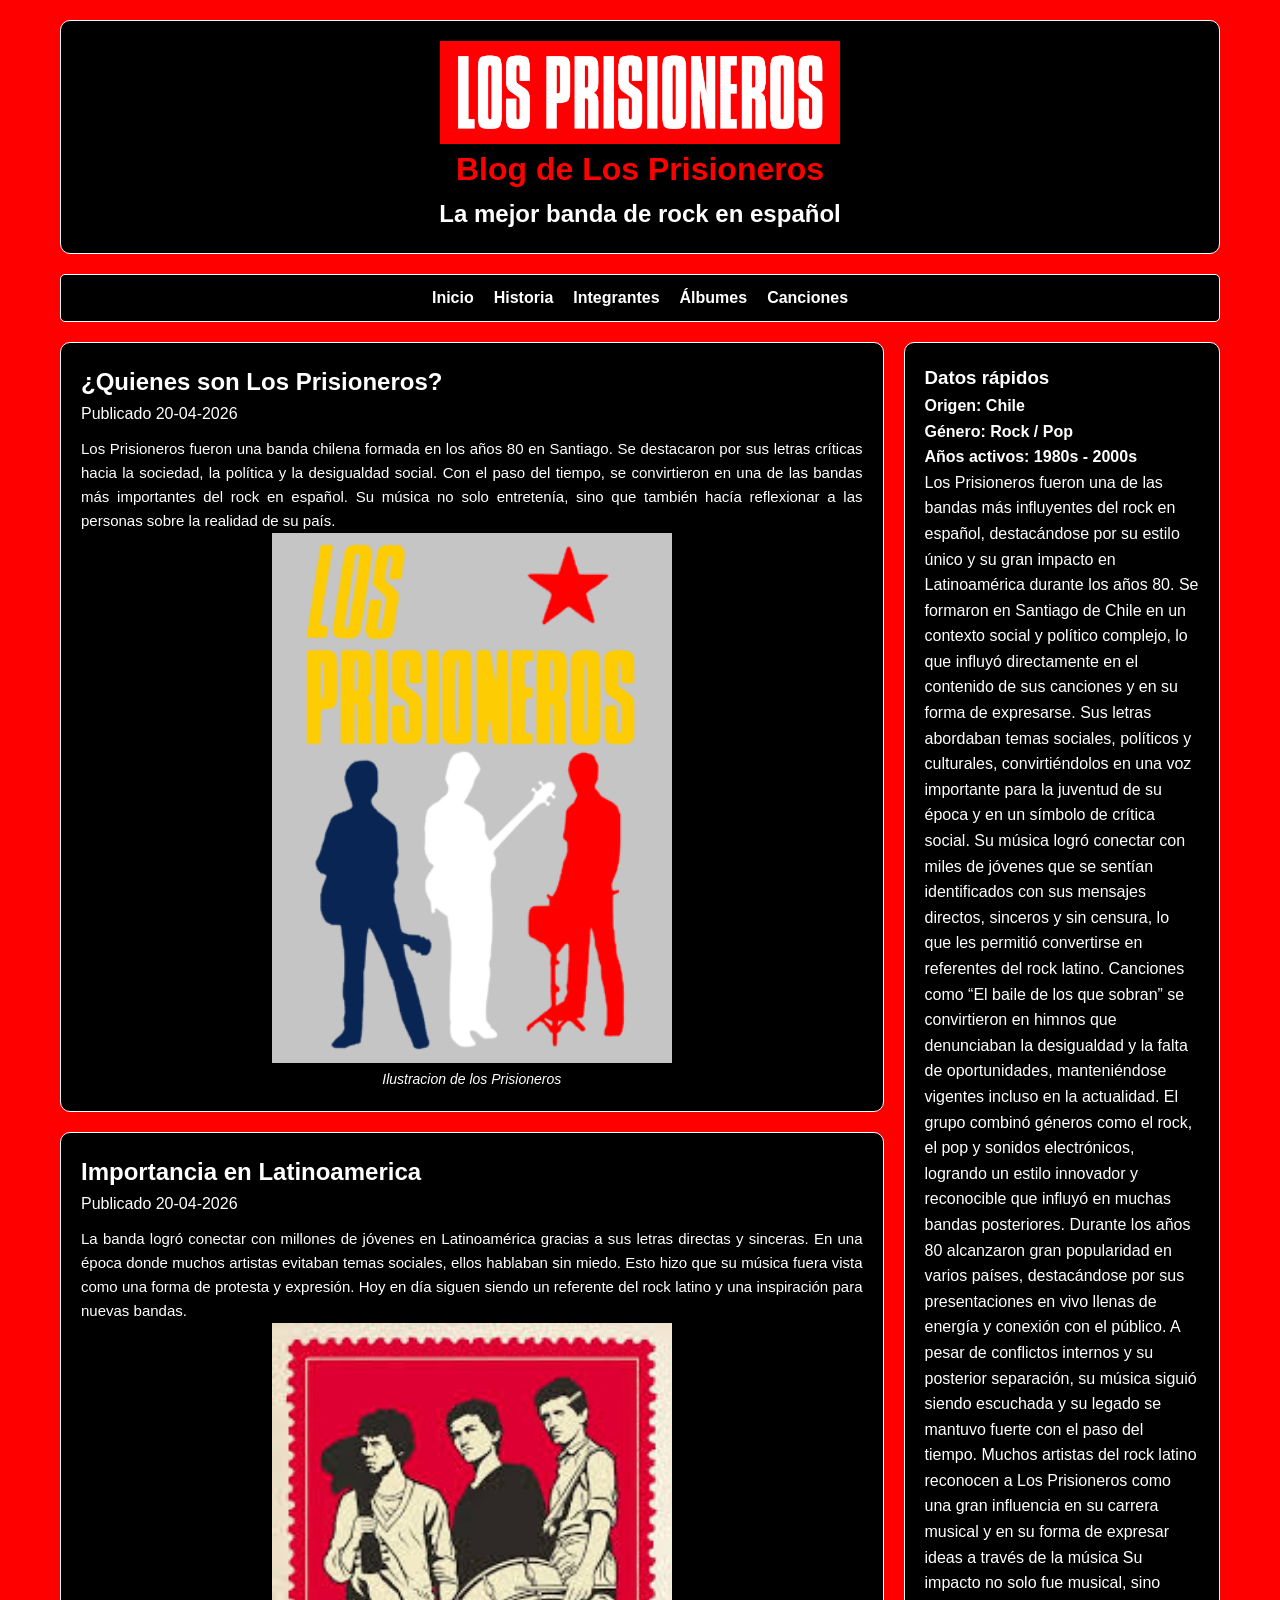
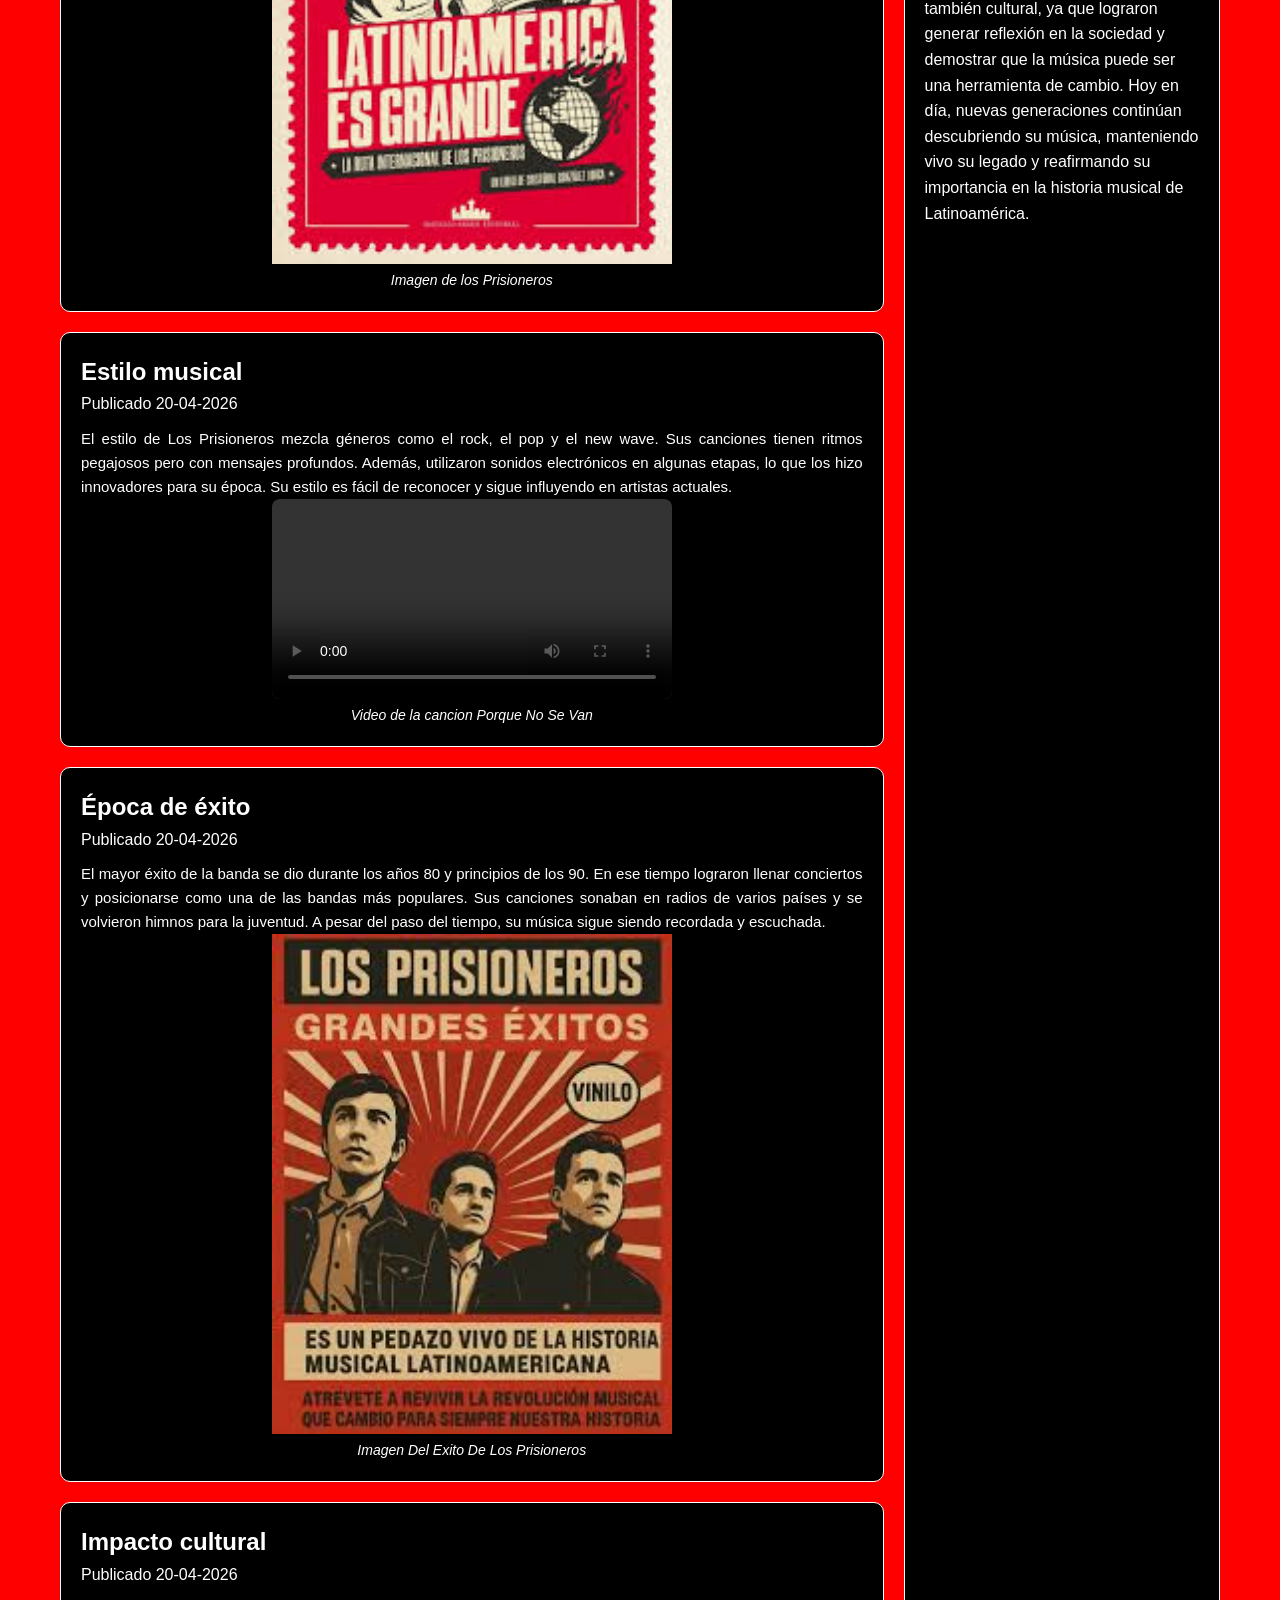
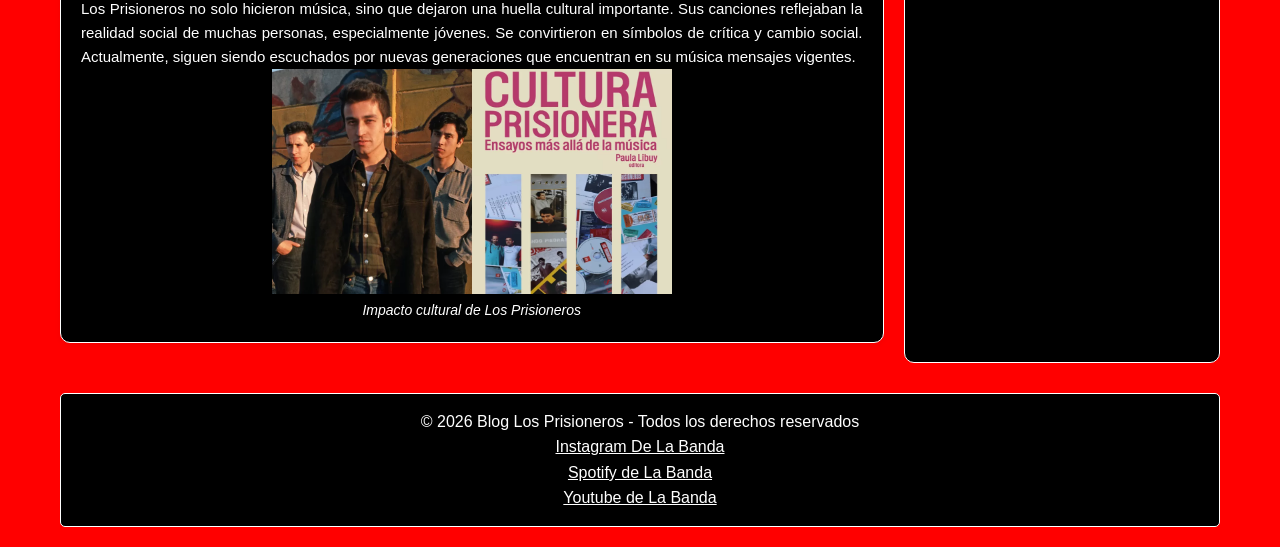
==== index.html @ 9b2015d8 "Add files via upload" ====
<!DOCTYPE html>
<html lang="es">

<head>
    <!-- Metadatos esenciales para el navegador y motores de búsqueda -->
    <meta charset="UTF-8">
    <meta name="viewport" content="width=device-width, initial-scale=1.0">
    <meta name="description" content="Blog Los Prisioneros">
    <meta name="keywords" content="Los Prisioneros Blog">
    <title>Blog De Los Prisioneros</title>
    <!-- Enlace a la hoja de estilos externa -->
    <link rel="stylesheet" href="./estilos.css">
    <!-- Icono que aparece en la pestaña del navegador -->
    <link rel="icon" href="./IMAGENES/minilogopricioneros.png" type="image/png" />
</head>

<body>
    <div id="agrupar">
        <!-- Encabezado principal del blog -->
        <header id="principal">
            <img src="./IMAGENES/logopricioneros.png" alt="Logo de los prisioneros">
            <h1>Blog de Los Prisioneros</h1>
            <h2>La mejor banda de rock en español</h2>
        </header>

        <!-- Menú de navegación principal -->
        <nav id="menu">
            <ul>
                <li><a href="index.html">Inicio</a></li>
                <li><a href="historia.html">Historia</a></li>
                <li><a href="integrantes.html">Integrantes</a></li>
                <li><a href="albumes.html">Álbumes</a></li>
                <li><a href="canciones.html">Canciones</a></li>
            </ul>
        </nav>

        <!-- Contenido principal del blog: artículos y barra lateral -->
        <main id="contenido">
            <!-- Sección de artículos del blog -->
            <section id="seccion">
                <!-- Primer artículo -->
                <article>
                    <header class="cabecera">
                        <h1>¿Quienes son Los Prisioneros?</h1>
                        <p><time datetime="2026-04-20">Publicado 20-04-2026</time></p>
                    </header>
                    <div class="texto_articulo">
                        Los Prisioneros fueron una banda chilena formada en los años 80 en Santiago.
                        Se destacaron por sus letras críticas hacia la sociedad, la política y la desigualdad social.
                        Con el paso del tiempo, se convirtieron en una de las bandas más importantes del rock en español.
                        Su música no solo entretenía, sino que también hacía reflexionar a las personas sobre la realidad de su país.
                    </div>
                    <figure>
                        <img src="./IMAGENES/imagen1pricioneros.png" alt="Imagen de Los Prisioneros">
                        <figcaption>Ilustracion de los Prisioneros</figcaption>
                    </figure>
                </article>

                <!-- Segundo artículo con video -->
                <article>
                    <header class="cabecera">
                        <h1>Importancia en Latinoamerica</h1>
                        <p><time datetime="2026-04-20">Publicado 20-04-2026</time></p>
                    </header>
                    <div class="texto_articulo">
                       La banda logró conectar con millones de jóvenes en Latinoamérica gracias a sus letras directas y sinceras.
                       En una época donde muchos artistas evitaban temas sociales, ellos hablaban sin miedo.
                       Esto hizo que su música fuera vista como una forma de protesta y expresión.
                       Hoy en día siguen siendo un referente del rock latino y una inspiración para nuevas bandas.
                    </div>
                    <figure>
                        <img src="./IMAGENES/imagen2pricioneros.jpeg" alt="Imagen de los Prisioneros">
                        <figcaption>Imagen de los Prisioneros</figcaption>
                    </figure>
                </article>
               
                <!-- Tercer artículo con video -->
                <article>
                    <header class="cabecera">
                        <h1>Estilo musical</h1>
                        <p><time datetime="2026-04-20">Publicado 20-04-2026</time></p>
                    </header>
                    <div class="texto_articulo">
                        El estilo de Los Prisioneros mezcla géneros como el rock, el pop y el new wave.
                        Sus canciones tienen ritmos pegajosos pero con mensajes profundos.
                        Además, utilizaron sonidos electrónicos en algunas etapas, lo que los hizo innovadores para su época.
                        Su estilo es fácil de reconocer y sigue influyendo en artistas actuales.
                    </div>
                    <figure>
                        <video src="./VIDEOS/video1pricioneros.mp4" controls></video>
                        <figcaption>Video de la cancion Porque No Se Van</figcaption>
                    </figure>
                </article>

                <!-- Cuarto artículo con video -->
                <article>
                    <header class="cabecera">
                        <h1>Época de éxito</h1>
                        <p><time datetime="2026-04-20">Publicado 20-04-2026</time></p>
                    </header>
                    <div class="texto_articulo">
                        El mayor éxito de la banda se dio durante los años 80 y principios de los 90.
                        En ese tiempo lograron llenar conciertos y posicionarse como una de las bandas más populares.
                        Sus canciones sonaban en radios de varios países y se volvieron himnos para la juventud.
                        A pesar del paso del tiempo, su música sigue siendo recordada y escuchada.
                    </div>
                    <figure>
                        <img src="./IMAGENES/exitopricioneros.jpeg" alt="Imagen Del Exito De Los Prisioneros">
                        <figcaption>Imagen Del Exito De Los Prisioneros</figcaption>
                    </figure>
                </article>

                <!-- Quinto artículo con video -->
                <article>
                    <header class="cabecera">
                        <h1>Impacto cultural</h1>
                        <p><time datetime="2026-04-20">Publicado 20-04-2026</time></p>
                    </header>
                    <div class="texto_articulo">
                        Los Prisioneros no solo hicieron música, sino que dejaron una huella cultural importante.
                        Sus canciones reflejaban la realidad social de muchas personas, especialmente jóvenes.
                        Se convirtieron en símbolos de crítica y cambio social.
                        Actualmente, siguen siendo escuchados por nuevas generaciones que encuentran en su música mensajes vigentes.
                    </div>
                    <figure>
                        <img src="./IMAGENES/impactoculturalpricioneros.webp" alt="Impacto cultural de Los Prisioneros">
                        <figcaption>Impacto cultural de Los Prisioneros</figcaption>
                    </figure>
                    
                </article>
            </section>

            <!-- Barra lateral con información adicional -->
            <aside id="columna">
                <h3>Datos rápidos</h3>
                <p><b>Origen: Chile</b></p>
                <p><b>Género: Rock / Pop</b></p>
                <p><b>Años activos: 1980s - 2000s</b></p>
                <blockquote>
                    Los Prisioneros fueron una de las bandas más influyentes del rock en español, destacándose por su estilo único y su gran impacto en Latinoamérica durante los años 80.
                    Se formaron en Santiago de Chile en un contexto social y político complejo, lo que influyó directamente en el contenido de sus canciones y en su forma de expresarse.               
                    Sus letras abordaban temas sociales, políticos y culturales, convirtiéndolos en una voz importante para la juventud de su época y en un símbolo de crítica social.                 
                    Su música logró conectar con miles de jóvenes que se sentían identificados con sus mensajes directos, sinceros y sin censura, lo que les permitió convertirse en referentes del rock latino.
                    Canciones como “El baile de los que sobran” se convirtieron en himnos que denunciaban la desigualdad y la falta de oportunidades, manteniéndose vigentes incluso en la actualidad.
                    El grupo combinó géneros como el rock, el pop y sonidos electrónicos, logrando un estilo innovador y reconocible que influyó en muchas bandas posteriores.
                    Durante los años 80 alcanzaron gran popularidad en varios países, destacándose por sus presentaciones en vivo llenas de energía y conexión con el público.
                    A pesar de conflictos internos y su posterior separación, su música siguió siendo escuchada y su legado se mantuvo fuerte con el paso del tiempo.
                    Muchos artistas del rock latino reconocen a Los Prisioneros como una gran influencia en su carrera musical y en su forma de expresar ideas a través de la música
                    Su impacto no solo fue musical, sino también cultural, ya que lograron generar reflexión en la sociedad y demostrar que la música puede ser una herramienta de cambio.
                    Hoy en día, nuevas generaciones continúan descubriendo su música, manteniendo vivo su legado y reafirmando su importancia en la historia musical de Latinoamérica.
                    </blockquote>      
            </aside>
        </main>

        <!-- Pie de página del blog -->
        <footer id="pie">
            &copy; 2026 Blog Los Prisioneros - Todos los derechos reservados
           <br>
           <a href="https://www.instagram.com/planetaprisionero?utm_source=ig_web_button_share_sheet&igsh=ZDNlZDc0MzIxNw==" target="_blank" id="ig">Instagram De La Banda</a>
           <br>
           <a href="https://open.spotify.com/artist/2mSHY8JOR0nRi3mtHqVa04?si=58piOKAURtORxf5IhyNmxQ" target="_blank" id="spotify">Spotify de La Banda</a>
           <br>
           <a href="http://www.youtube.com/@LosPrisionerosOficial" target="_blank" id="youtube">Youtube de La Banda</a>
           
        </footer>
    </div>
</body>

</html>
---- estilos.css ----
/* Reset básico: elimina márgenes y paddings predeterminados del navegador */
* {
    margin: 0;
    padding: 0;
    box-sizing: border-box;
}

/* Estilos generales del cuerpo del documento */
body {
    font-family: 'Segoe UI', Tahoma, Geneva, Verdana, sans-serif;
    background: red;
    color: white;
    text-align: center;
    line-height: 1.6;
}

/* Asegura que imágenes y videos no excedan el ancho del contenedor */
img, video {
    width: 100%;
    max-width: 400px;
    height: auto;
    display: block;
    margin: auto;
}

/* Contenedor general del sitio */
#agrupar {
    max-width: 1200px;
    margin: auto;
    padding: 20px;
}

/* Encabezado principal del sitio */
header#principal {
    background: black;
    padding: 20px;
    border: 1px solid white;
    text-align: center;
    border-radius: 10px;
    margin-bottom: 20px;
}

/* Título principal */
header#principal h1 {
    font-size: 32px;
    color: red;
}

/* Barra de navegación */
#menu {
    background: black;
    padding: 10px;
    border: 1px solid white;
    border-radius: 5px;
    margin-bottom: 20px;
    transition: color 0.3s;
}
/* Efecto hover en los enlaces del menú */ 
#menu li a:hover { 
    color: red; 
    transition: 1s;
}
/* Estilos de la lista del menú */
#menu ul {
    list-style: none;
    display: flex;
    justify-content: center;
    gap: 20px;
    flex-wrap: wrap;
}

/* Enlaces del menú */
#menu li a {
    color: white;
    text-decoration: none;
    font-weight: bold;
}

/* Contenedor principal: sección y columna lateral */
main#contenido {
    display: flex;
    flex-wrap: wrap;
    gap: 20px;
    justify-content: space-between;
}

/* Sección principal con los artículos */
#seccion {
    flex: 3;
    min-width: 300px;
}

/* Columna lateral */
#columna {
    flex: 1;
    background: black;
    border: 1px solid white;
    padding: 20px;
    border-radius: 10px;
    text-align: left;
    min-width: 250px;
}

/* Estilos de los artículos */
article {
    background: black;
    border: 1px solid white;
    padding: 20px;
    border-radius: 10px;
    margin-bottom: 20px;
    box-shadow: 0 2px 6px rgba(0,0,0,0.05);
    text-align: left;
    
}

/* Asegura que los videos ocupen todo el ancho del artículo */
article video {
    width: 100%;
    border-radius: 8px;
}

/* Títulos dentro del encabezado del artículo */
.cabecera h1 {
    color: white;
    font-size: 24px;
}


/* Texto principal del artículo */
.texto_articulo {
    margin-top: 10px;
    text-align: justify;
    font-size: 15px;
}

/* Texto debajo de imágenes o videos */
figcaption {
    font-style: italic;
    font-size: 14px;
    text-align: center;
    margin-top: 5px;
    color: white;
}

/* Pie de página del sitio */
footer#pie {
    background: black;
    color: #fff;
    border: 1px solid white;
    padding: 15px;
    margin-top: 30px;
    border-radius: 5px;
}

a#ig{
    color: white;
}
a#spotify{
    color: white;
}
a#youtube{
    color: white;
}

a#ig:hover{
    color: #FF00FF;
    transition: 1s;
}
a#spotify:hover{
    color: #1DB954;
    transition: 1s;
}
a#youtube:hover{
    color: red;
    transition: 1s;

.btn::before{
    transform: scaleX(0);
}
.btn:hover::before{
    transform: scaleX(1);
}
}
/* Estilos responsivos para pantallas pequeñas */
@media (max-width: 768px) {
    main#contenido {
        flex-direction: column;
        align-items: center;
    }

    #seccion, #columna {
        width: 100%;
    }

    #menu ul {
        flex-direction: column;
        align-items: center;
    }

    article video {
        width: 100%;
        height: auto;
    }
}
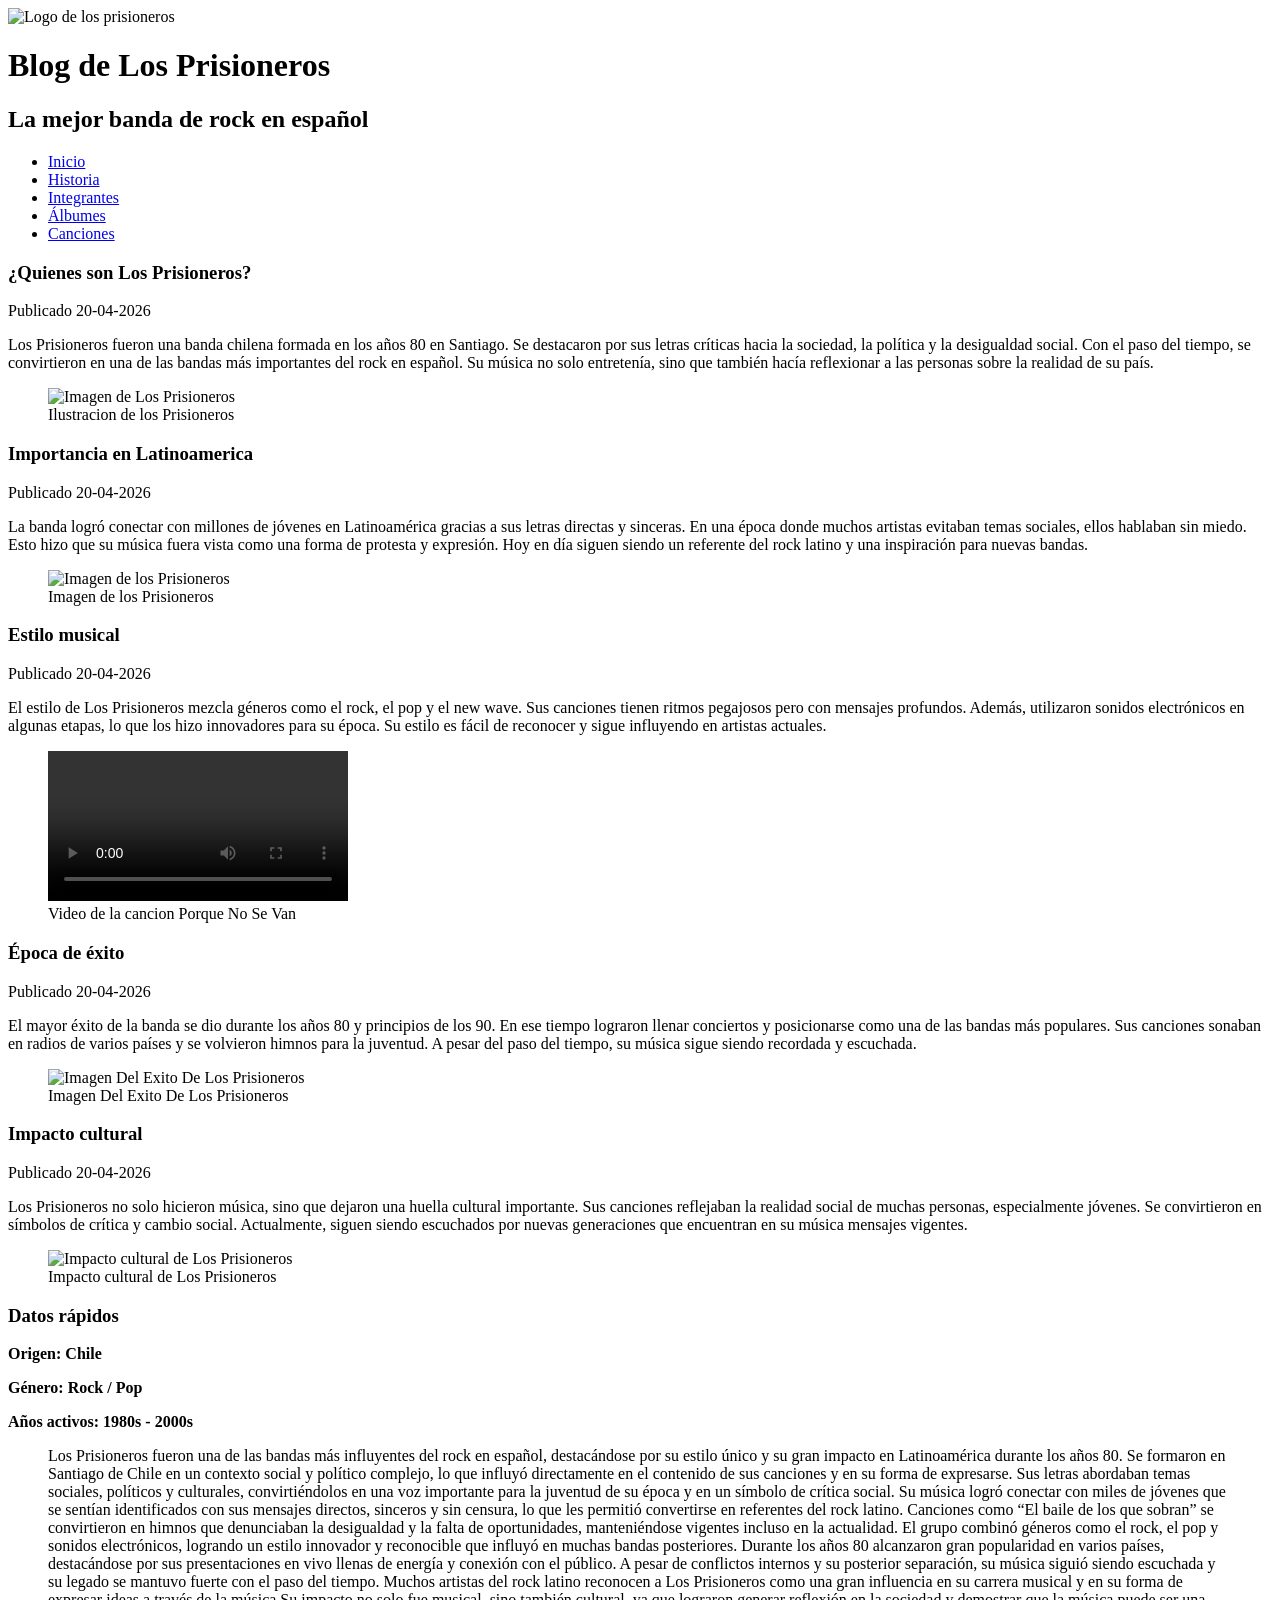
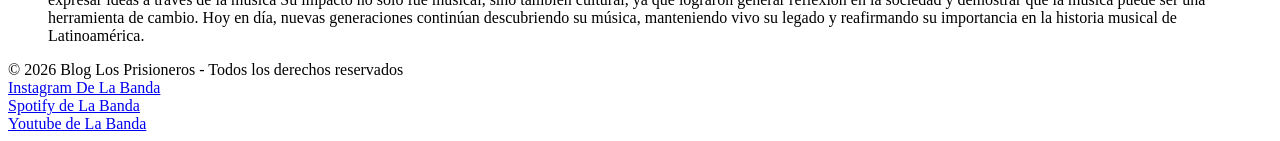
==== commit dd946776: "version uno" ====
--- a/index.html
+++ b/index.html
@@ -63,17 +63,17 @@
                         <p><time datetime="2026-04-20">Publicado 20-04-2026</time></p>
                     </header>
                     <div class="texto_articulo">
-                       La banda logró conectar con millones de jóvenes en Latinoamérica gracias a sus letras directas y sinceras.
-                       En una época donde muchos artistas evitaban temas sociales, ellos hablaban sin miedo.
-                       Esto hizo que su música fuera vista como una forma de protesta y expresión.
-                       Hoy en día siguen siendo un referente del rock latino y una inspiración para nuevas bandas.
+                        La banda logró conectar con millones de jóvenes en Latinoamérica gracias a sus letras directas y sinceras.
+                        En una época donde muchos artistas evitaban temas sociales, ellos hablaban sin miedo.
+                        Esto hizo que su música fuera vista como una forma de protesta y expresión.
+                        Hoy en día siguen siendo un referente del rock latino y una inspiración para nuevas bandas.
                     </div>
                     <figure>
                         <img src="./IMAGENES/imagen2pricioneros.jpeg" alt="Imagen de los Prisioneros">
                         <figcaption>Imagen de los Prisioneros</figcaption>
                     </figure>
                 </article>
-               
+                
                 <!-- Tercer artículo con video -->
                 <article>
                     <header class="cabecera">
@@ -155,14 +155,14 @@
         <!-- Pie de página del blog -->
         <footer id="pie">
             &copy; 2026 Blog Los Prisioneros - Todos los derechos reservados
-           <br>
-           <a href="https://www.instagram.com/planetaprisionero?utm_source=ig_web_button_share_sheet&igsh=ZDNlZDc0MzIxNw==" target="_blank" id="ig">Instagram De La Banda</a>
-           <br>
-           <a href="https://open.spotify.com/artist/2mSHY8JOR0nRi3mtHqVa04?si=58piOKAURtORxf5IhyNmxQ" target="_blank" id="spotify">Spotify de La Banda</a>
-           <br>
-           <a href="http://www.youtube.com/@LosPrisionerosOficial" target="_blank" id="youtube">Youtube de La Banda</a>
-           
+            <br>
+            <a href="https://www.instagram.com/planetaprisionero?utm_source=ig_web_button_share_sheet&igsh=ZDNlZDc0MzIxNw==" target="_blank" id="ig">Instagram De La Banda</a>
+            <br>
+            <a href="https://open.spotify.com/artist/2mSHY8JOR0nRi3mtHqVa04?si=58piOKAURtORxf5IhyNmxQ" target="_blank" id="spotify">Spotify de La Banda</a>
+            <br>
+            <a href="http://www.youtube.com/@LosPrisionerosOficial" target="_blank" id="youtube">Youtube de La Banda</a>  
         </footer>
+        
     </div>
 </body>
 
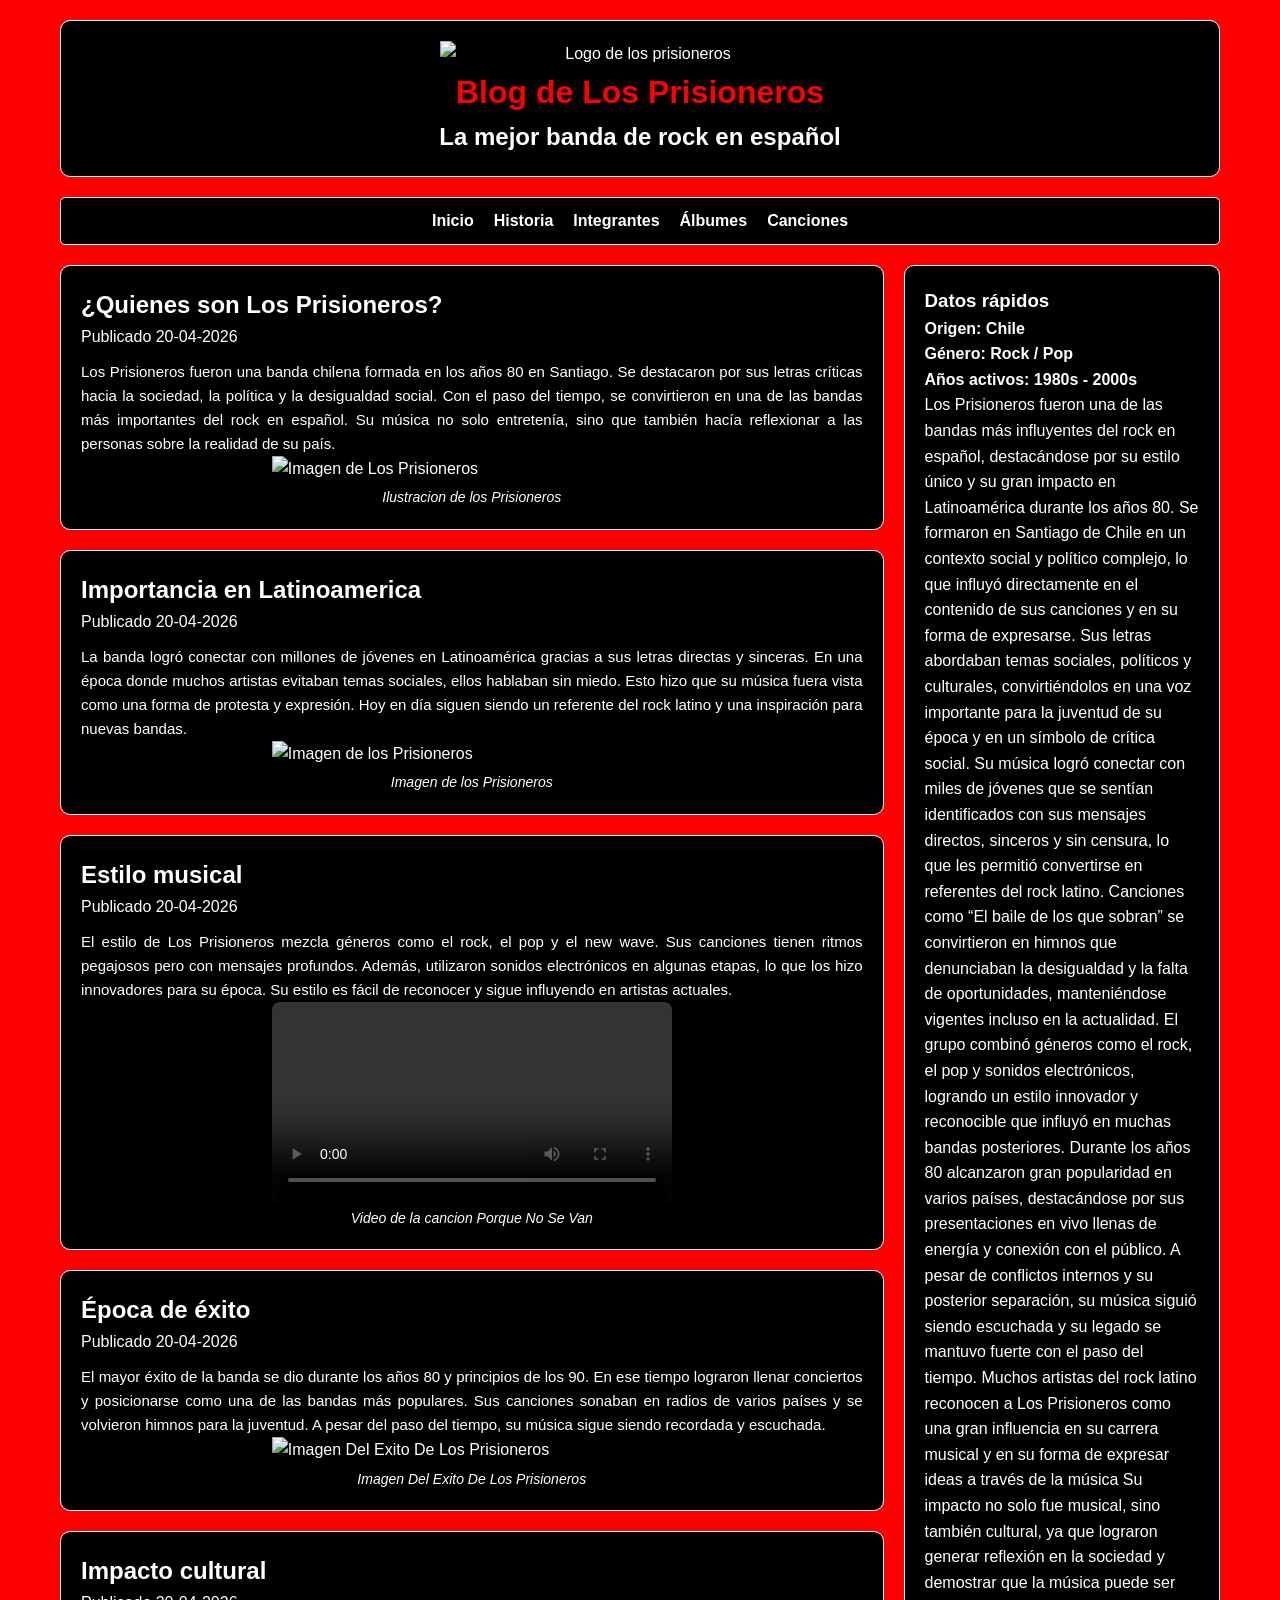
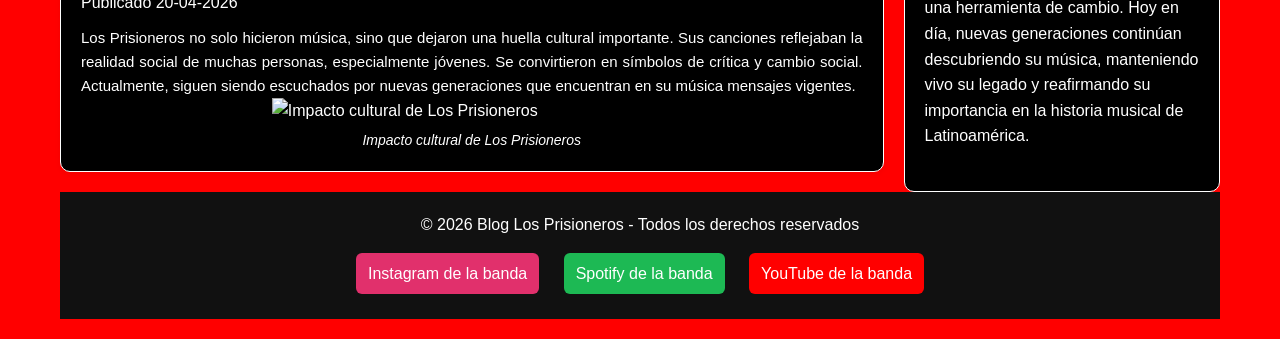
==== commit 09b2a598: "Botones de redes sociales" ====
--- a/index.html
+++ b/index.html
@@ -156,11 +156,13 @@
         <footer id="pie">
             &copy; 2026 Blog Los Prisioneros - Todos los derechos reservados
             <br>
-            <a href="https://www.instagram.com/planetaprisionero?utm_source=ig_web_button_share_sheet&igsh=ZDNlZDc0MzIxNw==" target="_blank" id="ig">Instagram De La Banda</a>
-            <br>
-            <a href="https://open.spotify.com/artist/2mSHY8JOR0nRi3mtHqVa04?si=58piOKAURtORxf5IhyNmxQ" target="_blank" id="spotify">Spotify de La Banda</a>
-            <br>
-            <a href="http://www.youtube.com/@LosPrisionerosOficial" target="_blank" id="youtube">Youtube de La Banda</a>  
+            <div class="redes">
+                <a href="https://www.instagram.com/planetaprisionero?utm_source=ig_web_button_share_sheet&    igsh=ZDNlZDc0MzIxNw==" target="_blank" id="ig">Instagram de la banda</a>
+
+                <a href="https://open.spotify.com/artist/2mSHY8JOR0nRi3mtHqVa04?si=58piOKAURtORxf5IhyNmxQ" target="_blank" id="sp">Spotify de la banda</a>
+
+                <a href="http://www.youtube.com/@LosPrisionerosOficial" target="_blank" id="yt">YouTube de la banda</a>
+            </div>
         </footer>
         
     </div>
--- a/estilos.css
+++ b/estilos.css
@@ -0,0 +1,200 @@
+/* Reset básico: elimina márgenes y paddings predeterminados del navegador */
+* {
+    margin: 0;
+    padding: 0;
+    box-sizing: border-box;
+}
+
+/* Estilos generales del cuerpo del documento */
+body {
+    font-family: 'Segoe UI', Tahoma, Geneva, Verdana, sans-serif;
+    background: red;
+    color: white;
+    text-align: center;
+    line-height: 1.6;
+}
+
+/* Asegura que imágenes y videos no excedan el ancho del contenedor */
+img, video {
+    width: 100%;
+    max-width: 400px;
+    height: auto;
+    display: block;
+    margin: auto;
+}
+
+/* Contenedor general del sitio */
+#agrupar {
+    max-width: 1200px;
+    margin: auto;
+    padding: 20px;
+}
+
+/* Encabezado principal del sitio */
+header#principal {
+    background: black;
+    padding: 20px;
+    border: 1px solid white;
+    text-align: center;
+    border-radius: 10px;
+    margin-bottom: 20px;
+}
+
+/* Título principal */
+header#principal h1 {
+    font-size: 32px;
+    color: red;
+}
+
+/* Barra de navegación */
+#menu {
+    background: black;
+    padding: 10px;
+    border: 1px solid white;
+    border-radius: 5px;
+    margin-bottom: 20px;
+    transition: color 0.3s;
+}
+/* Efecto hover en los enlaces del menú */ 
+#menu li a:hover { 
+    color: red; 
+    transition: 1s;
+}
+/* Estilos de la lista del menú */
+#menu ul {
+    list-style: none;
+    display: flex;
+    justify-content: center;
+    gap: 20px;
+    flex-wrap: wrap;
+}
+
+/* Enlaces del menú */
+#menu li a {
+    color: white;
+    text-decoration: none;
+    font-weight: bold;
+}
+
+/* Contenedor principal: sección y columna lateral */
+main#contenido {
+    display: flex;
+    flex-wrap: wrap;
+    gap: 20px;
+    justify-content: space-between;
+}
+
+/* Sección principal con los artículos */
+#seccion {
+    flex: 3;
+    min-width: 300px;
+}
+
+/* Columna lateral */
+#columna {
+    flex: 1;
+    background: black;
+    border: 1px solid white;
+    padding: 20px;
+    border-radius: 10px;
+    text-align: left;
+    min-width: 250px;
+    transition: transform .3s, box-shadow .3s, background-color .35s ease, color .35s ease, border-color .35s ease; 
+}
+#columna:hover{
+    transform:translateY(-6px)
+}
+/* Estilos de los artículos */
+article {
+    background: black;
+    border: 1px solid white;
+    padding: 20px;
+    border-radius: 10px;
+    margin-bottom: 20px;
+    box-shadow: 0 2px 6px rgba(0,0,0,0.05);
+    text-align: left;
+    transition: transform .3s, box-shadow .3s, background-color .35s ease, color .35s ease, border-color .35s ease; 
+}
+article:hover{
+    transform:translateY(-6px)
+}
+/* Asegura que los videos ocupen todo el ancho del artículo */
+article video {
+    width: 100%;
+    border-radius: 8px;
+}
+
+/* Títulos dentro del encabezado del artículo */
+.cabecera h1 {
+    color: white;
+    font-size: 24px;
+}
+
+
+/* Texto principal del artículo */
+.texto_articulo {
+    margin-top: 10px;
+    text-align: justify;
+    font-size: 15px;
+}
+
+/* Texto debajo de imágenes o videos */
+figcaption {
+    font-style: italic;
+    font-size: 14px;
+    text-align: center;
+    margin-top: 5px;
+    color: white;
+}
+
+/* Pie de página del sitio */
+#pie {
+    text-align: center;
+    padding: 20px;
+    background: #111;
+    color: white;
+}
+
+.redes {
+    margin-top: 10px;
+}
+
+.redes a {
+    display: inline-block;
+    margin: 5px 10px;
+    text-decoration: none;
+    color: white;
+    padding: 8px 12px;
+    border-radius: 6px;
+    transition: 0.3s;
+}
+
+#ig { background: #E1306C; }
+#sp { background: #1DB954; }
+#yt { background: #FF0000; }
+
+.redes a:hover {
+    transform: scale(1.05);
+    opacity: 0.85;
+}
+/* Estilos responsivos para pantallas pequeñas */
+@media (max-width: 768px) {
+    main#contenido {
+        flex-direction: column;
+        align-items: center;
+    }
+
+    #seccion, #columna {
+        width: 100%;
+    }
+
+    #menu ul {
+        flex-direction: column;
+        align-items: center;
+    }
+
+    article video {
+        width: 100%;
+        height: auto;
+    }
+}     
